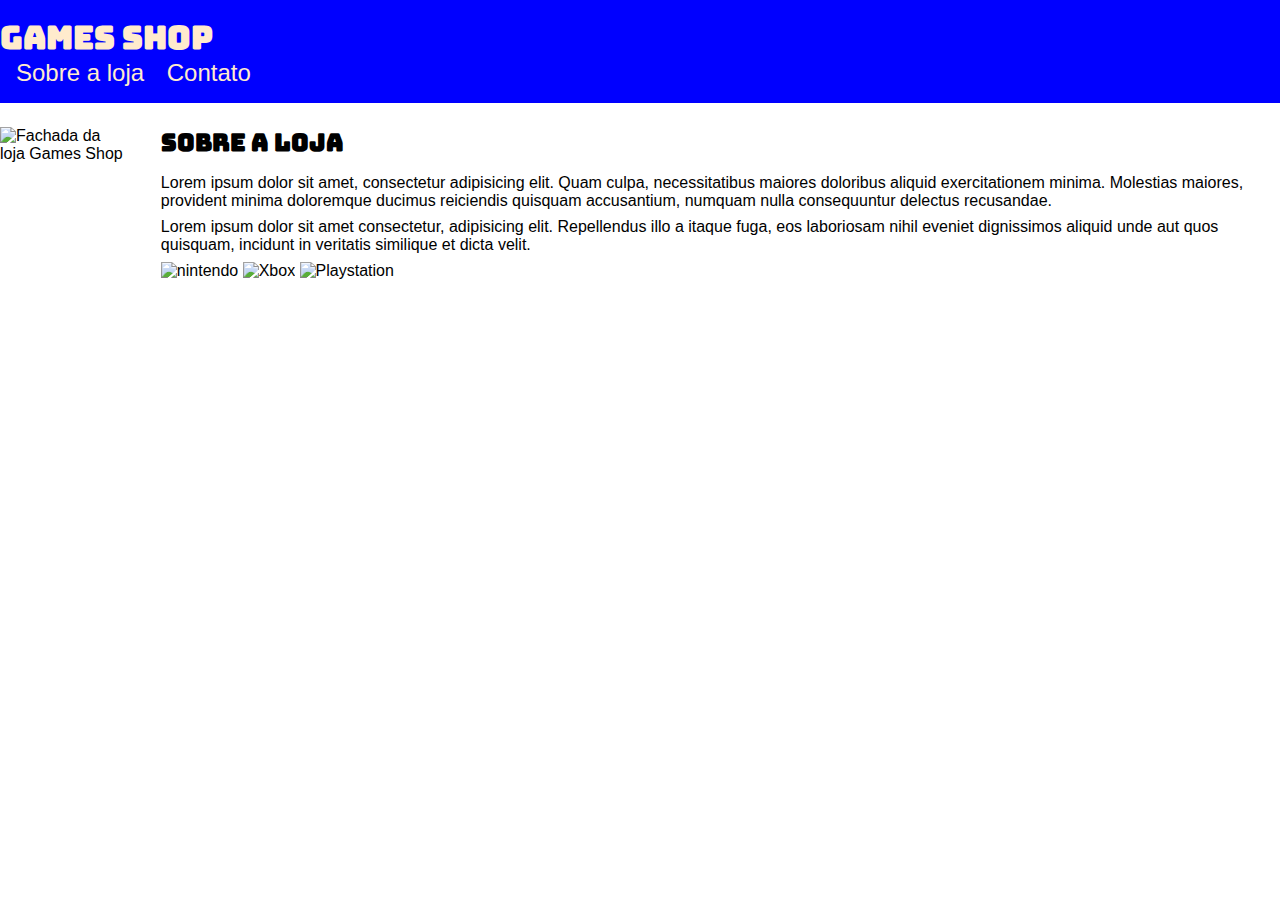
==== Aleatorios/index.html @ 1a8ca831 "New files" ====
<!DOCTYPE html>
<html lang="pt-br">
<head>
    <meta charset="UTF-8">
    <meta name="viewport" content="width=device-width, initial-scale=1.0">
    <title>Games Shop - Sua Loja de Games</title>
    <link rel="stylesheet" href="main3.css">
    <link rel="preconnect" href="https://fonts.googleapis.com">
    <link rel="preconnect" href="https://fonts.gstatic.com" crossorigin>
    <link href="https://fonts.googleapis.com/css2?family=Bungee&family=Rubik+Bubbles&display=swap" rel="stylesheet">
</head>
    <header>
        <div class="container"></div>
            <h1>Games Shop</h1>
            <nav>
                <ul>
                    <li>
                    <a href="#">Sobre a loja</a>
                    </li>
                    <li>
                    <a href="#">Contato</a>
                    </li>
                </ul>
            </nav>
        </div>
    </header>
    <section>
        <div class="container">
            <img class="storage" src="loja.jpg" alt="Fachada da loja Games Shop">
            <div>
                <h2>Sobre a loja</h2>
                <p>
                    Lorem ipsum dolor sit amet, consectetur adipisicing elit. Quam culpa, necessitatibus maiores doloribus aliquid exercitationem minima. Molestias maiores, provident minima doloremque ducimus reiciendis quisquam accusantium, numquam nulla consequuntur delectus recusandae.
                </p>
                <p>
                    Lorem ipsum dolor sit amet consectetur, adipisicing elit. Repellendus illo a itaque fuga, eos laboriosam nihil eveniet dignissimos aliquid unde aut quos quisquam, incidunt in veritatis similique et dicta velit.
                </p>
                <ul class="brands-list">
                    <li><img src="nintendo.png" alt="nintendo"></li>
                    <li><img src="xbox.png" alt="Xbox"></li>
                    <li><img src="playstation.png" alt="Playstation"></li>
                </ul>
            </div>
        </div>
    </section>
</body>
</html>
---- Aleatorios/main3.css ----
* {
    margin: 0;
    padding: 0;
    box-sizing: border-box;
}

header h1,
section h2 {
    font-family: 'Bungee', cursive;
}

body {
    font-family: 'Roboto', sans-serif; 
}

header {
    padding: 16px 0;
    background-color: blue;
    color: blanchedalmond;
}

header nav li {
    display: inline;
    margin-left: 16px;
    font-size: 24px;
}

header nav li a {
    color: blanchedalmond;
    text-decoration: none;
    
}

.container {
    max-width: 1280px;
    width: 100%;
    margin: 0 auto;
}

header .container,
section .container {
    display: flex;
    align-items: center;
    justify-content: space-between;
}

.brands-list img {
    height: 24px;
}

.brands-list li {
    display: inline;
}

section .container{
    align-items: flex-start;
}

section{
    padding: 24px 0;
}

section h2{
    margin-bottom: 16px;
}

section p {
    margin-bottom: 8px;
}

.storage {
    margin-right: 32px;
}
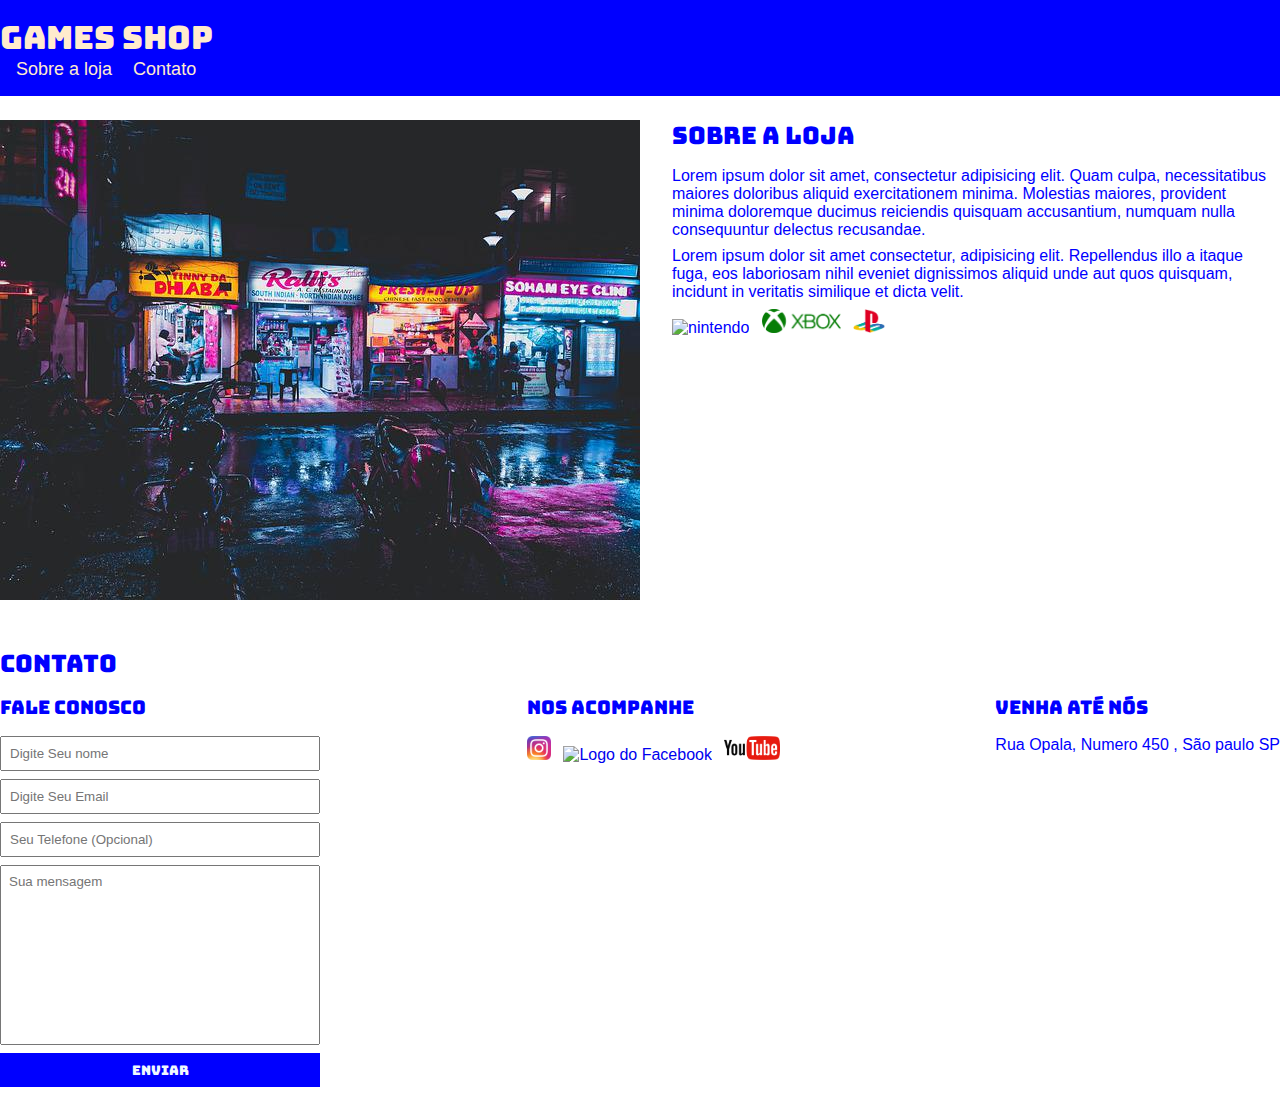
==== commit 42e643b2: "New files" ====
--- a/Aleatorios/index.html
+++ b/Aleatorios/index.html
@@ -43,5 +43,48 @@
             </div>
         </div>
     </section>
+    <section id="contact">
+        <div class="container">
+            <h2>Contato</h2>
+            <div class="contact-methods">
+                <div>
+                    <h3>Fale Conosco</h3>
+                    <form>
+                        <input type="text" placeholder="Digite Seu nome" />
+                        <input type="email" placeholder="Digite Seu Email" />
+                        <input type="tel" placeholder="Seu Telefone (Opcional)" />
+                        <textarea placeholder="Sua mensagem"></textarea>
+                        <button type="submit">Enviar</button>
+                    </form>
+                </div>
+                <div>
+                    <h3>Nos Acompanhe</h3>
+                    <ul class="social-links">
+                        <li>
+                            <a href="#" title="Siga-nos no instagram">
+                                <img src="./instagram.png" alt="Logo do instagram">
+                            </a>
+                        </li>
+                        <li>
+                            <a href="#" title="Siga-nos no Facebook">
+                                <img src="./facebook.png" alt="Logo do Facebook">
+                            </a>
+                        </li>
+                        <li>
+                            <a href="#" title="Visite nosso canal no youtube">
+                                <img src="./youtube.png" alt="Logo do youtube">
+                            </a>
+                        </li>
+                    </ul>
+                </div>
+                <div>
+                    <h3>Venha até nós</h3>
+                    <p>
+                        Rua Opala, Numero 450 , São paulo SP
+                    </p>
+                </div>
+            </div>
+        </div>
+    </section>
 </body>
 </html>--- a/Aleatorios/main3.css
+++ b/Aleatorios/main3.css
@@ -5,11 +5,14 @@
 }
 
 header h1,
-section h2 {
+section h2,
+section h3,
+form button {
     font-family: 'Bungee', cursive;
+    font-weight: normal;
 }
 
-body {
+body, input, textarea {
     font-family: 'Roboto', sans-serif; 
 }
 
@@ -22,8 +25,9 @@
 header nav li {
     display: inline;
     margin-left: 16px;
-    font-size: 24px;
+    font-size: 18px;
 }
+
 
 header nav li a {
     color: blanchedalmond;
@@ -50,6 +54,7 @@
 
 .brands-list li {
     display: inline;
+    margin-right: 8px;
 }
 
 section .container{
@@ -64,10 +69,65 @@
     margin-bottom: 16px;
 }
 
+section {
+    color: blue;
+}
+
 section p {
     margin-bottom: 8px;
 }
 
 .storage {
     margin-right: 32px;
+}
+
+.social-links img {
+    height: 24px;
+}
+
+.social-links li {
+    display: inline;
+    margin-right: 8px;
+}
+
+.social-links li a {
+    text-decoration: none;
+}
+
+#contact .container{
+    display: block;
+}
+
+.contact-methods {
+    display: flex;
+    justify-content: space-between;
+}
+
+form input,
+form textarea,
+form button {
+    display: block;
+    width: 320px;
+    margin-bottom: 8px;
+    padding: 8px;
+}
+
+form textarea {
+    resize: none;
+    height: 180px;
+}
+
+section h3 {
+    margin-bottom: 16px;
+}
+
+form button {
+    background-color: blue;
+    color: aliceblue;
+    border: none;
+    cursor:pointer
+}
+
+form button:hover {
+    background-color: rgb(67, 67, 194);
 }